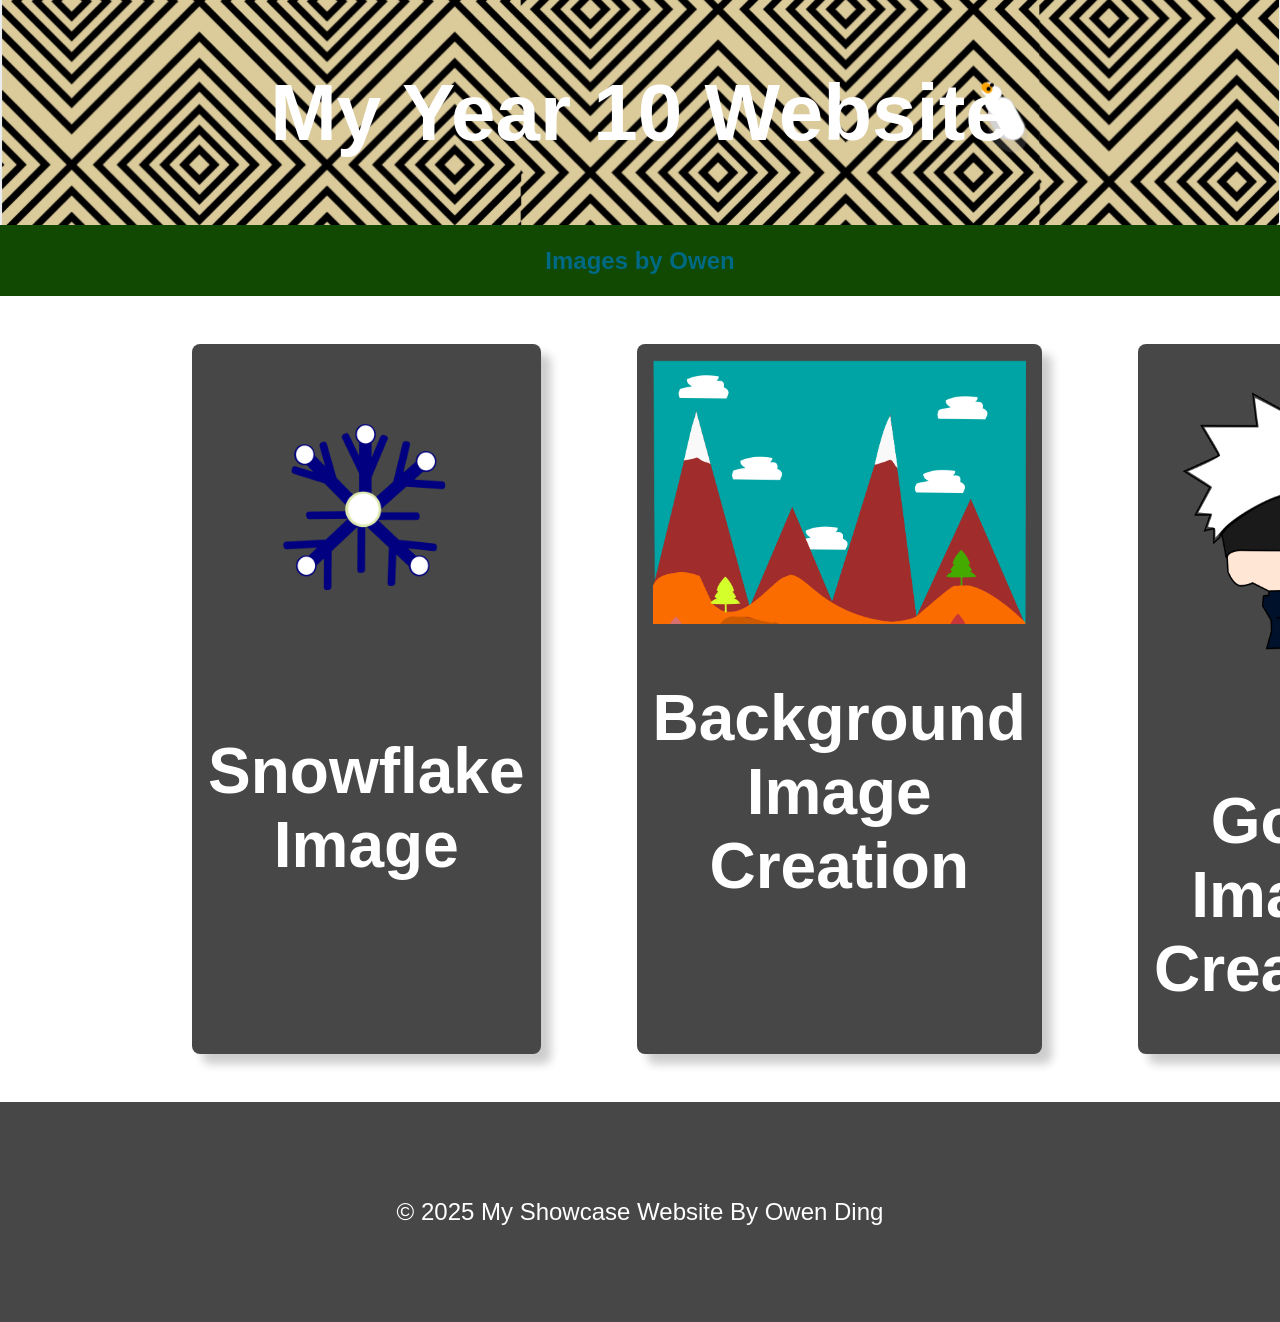
==== index.html @ bca7f296 "Changes" ====
<!DOCTYPE html>
<html lang="en">

<head>
    <meta charset="UTF-8">
    <meta name="viewport" content="width=device-width, initial-scale=1.0">
    <link rel="stylesheet" href="style.css">
    <title>My Year 10 Website</title>
</head>
<!-- This is the main body of the website- ALL your content goes AFTER the <body> tag and before the </body> tag -->
<body>

    <!-- The Hero Section -------------------------------------------------------------------------------------- -->
    <section class="hero">
        <div class="hero-text">My Year 10 Website</div>
    </section>

<!-- Topic one ------------------------------------------------------------------------------------------------- -->
    <!-- The First Topic Section -->
    <section class="topic">
        <!-- the topic title a big bar with text in it -->
        <div class="topic-title">
            <h1>Images by Owen</h1>
        </div>
        <!-- now a three column grid of images -->
        <div class="topic-content">
            <!-- one "card" which includes an image with a text below it -->
            <div class="topic-card">
                <img src="images/Snowlflake 2.png" alt="change this too!">
                <h2 class="topic-card-text">Snowflake Image</h2>
            </div>
            <div class="topic-card">
                <img src="images/Resource 1 BG.png" alt="change this too!">
                <h2 class="topic-card-text">Background Image Creation</h2>
            </div>
            <div class="topic-card">
                <img src="images/Owenstickersgojo.png" alt="change this too!">
                <h2 class="topic-card-text">Gojo Image Creation</h2>
            </div>
        </div>
    </section>
<!-- End of topic one------------------------------------------------------------------------------------------ -->

<!-- Copy and paste the section from above to make your next section -->



    <!-- A Simple Website Footer ------------------------------------------------------------------------------ -->
    <footer class="footer">
        <p>&copy; 2025 My Showcase Website By Owen Ding</p>
    </footer>

<!-- The end of the whole page- no more content after this! -->
</body>
</html>
---- style.css ----
/* A simple css reset */
body,
html {
    margin: 0;
    padding: 0;
    height: 100%;
    /* The Font Family- Really important!! */
    font-family: Arial, sans-serif;
    box-sizing: border-box;
}

/* reset for images to ensure they ar 100% of the parent container width */
img {
    width: 100%;
}

/* The hero section styling- use your OWN Hero Image URL here */
.hero {
    background-image: url('images/Websitebanner.PNG');
    height: 25vh;
    background-size: cover;
    background-position: center;
    display: flex;
    justify-content: center;
    align-items: center;
    color: white;
    text-align: center;
    position: relative;
}

/* BIG text styling for the hero section text */
.hero-text {
    font-size: 5em;
    font-weight: bold;
}

/* nice big font on a banner style background */
.topic-title{
    color: rgb(0, 105, 131);
    text-align: center;
    font-size: em;
    padding: 0.1em 3em;
    background-color: rgb(17, 73, 2);
}

/* Three column grid with a nice big gap */
.topic-content{
    display: grid;
    grid-template-columns: repeat(3, 1fr);
    gap: 6em;
    /* bring the whole section in off the sides of the page */
    width: 70%;
    /* top margin of 3em and center right/left */
    margin: 3em auto;
}

/* Styling for the individual topic cards rounded edges background color and a drop shadow */
.topic-card{
    background-color: rgb(71, 71, 71);
    color: white;
    padding: 1em;
    border-radius: 0.5em;
    box-shadow: 10px 10px 10px rgba(0, 0, 0, 0.2);
}

/* Styling for the topic card titles */
.topic-card-text{
    font-size: 4em;
    margin-bottom: 0.5em;
    /* center align text */
    text-align: center;
}

/* Styling for a footer section to take a bit of spcae at the bottom of the page */
.footer{
    background-color: rgb(71, 71, 71);
    color: white;
    text-align: center;
    font-size: 1.5em;
    padding: 3em 3em;
}
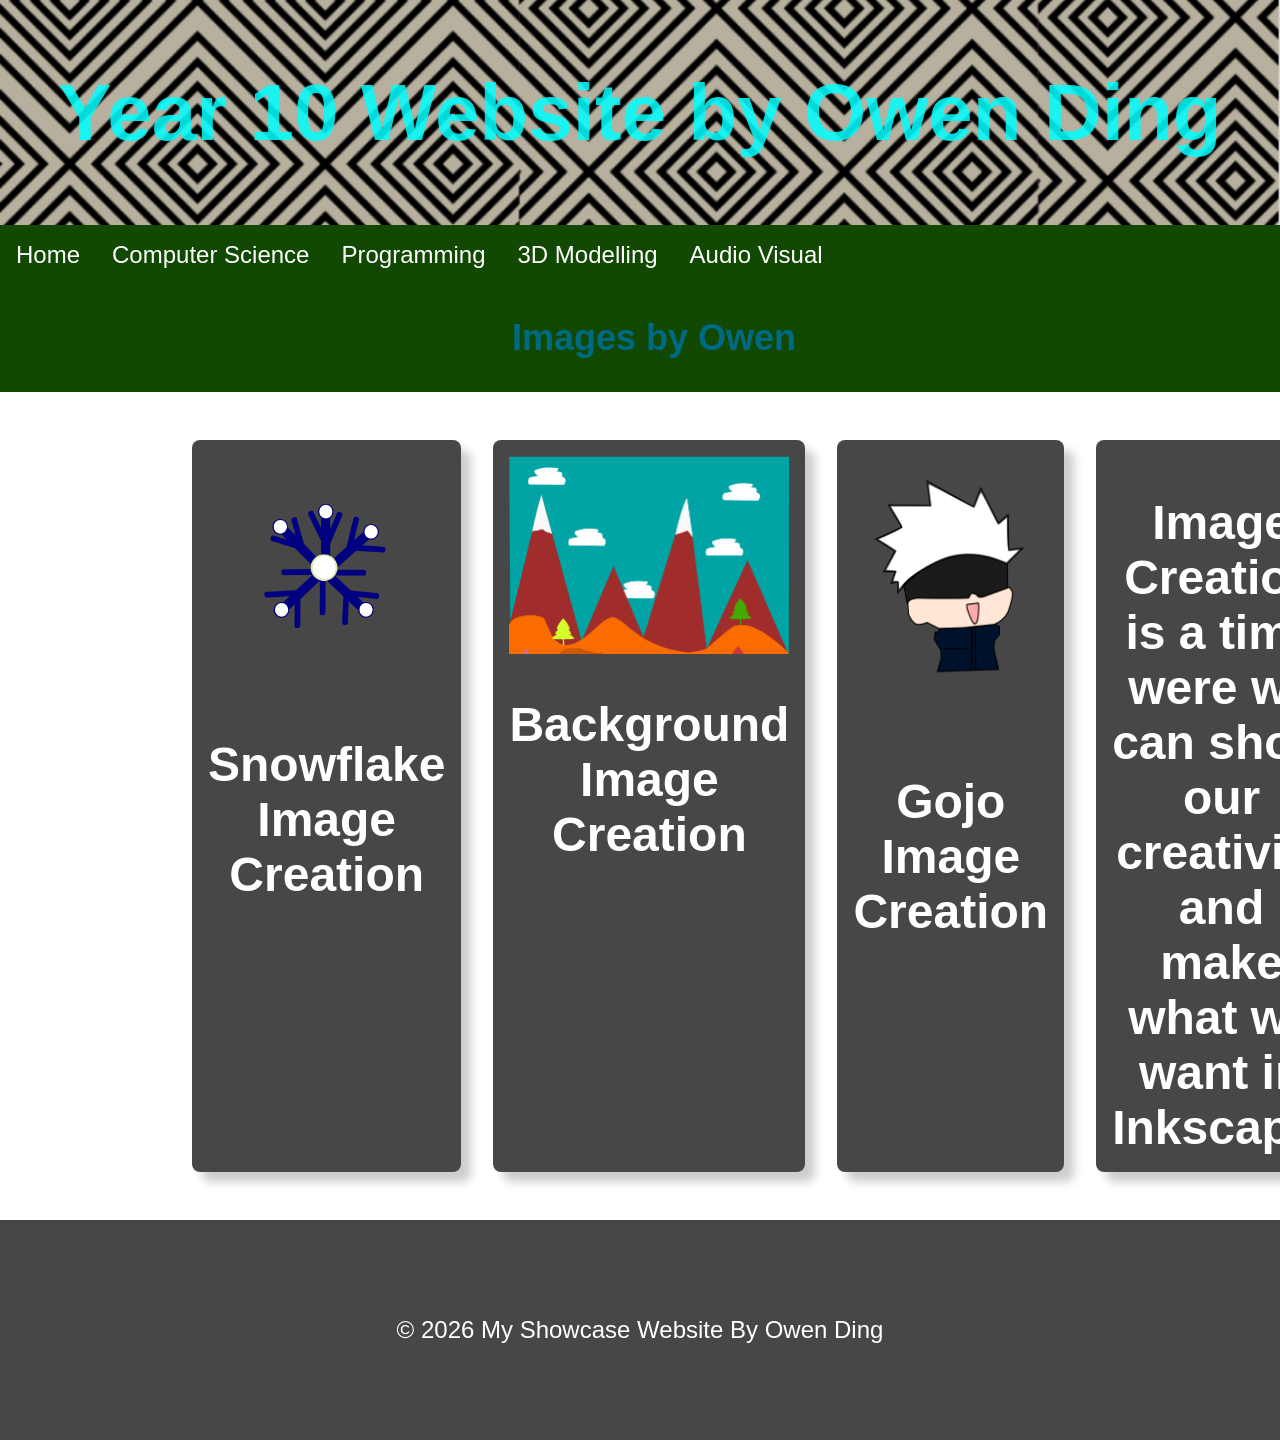
==== commit 4fda6fd2: "Whole website change" ====
--- a/index.html
+++ b/index.html
@@ -6,28 +6,38 @@
     <meta name="viewport" content="width=device-width, initial-scale=1.0">
     <link rel="stylesheet" href="style.css">
     <title>My Year 10 Website</title>
+    <link rel="icon" type="image/png" href="website icon3.png">
 </head>
 <!-- This is the main body of the website- ALL your content goes AFTER the <body> tag and before the </body> tag -->
 <body>
 
     <!-- The Hero Section -------------------------------------------------------------------------------------- -->
     <section class="hero">
-        <div class="hero-text">My Year 10 Website</div>
+        <div class="hero-text">Year 10 Website by Owen Ding</div>
     </section>
+    <ul>
+                <li><a href="index.html">Home</a></li>
+                <li><a href="Computer_science.html">Computer Science</a></li>
+                <li><a href="Programming.html">Programming</a></li>
+                <li><a href="3D_Modelling.html">3D Modelling</a></li>
+                <li><a href="#Audio Visual">Audio Visual</a></li>
+    </ul>
+
 
 <!-- Topic one ------------------------------------------------------------------------------------------------- -->
     <!-- The First Topic Section -->
     <section class="topic">
         <!-- the topic title a big bar with text in it -->
-        <div class="topic-title">
+          
+             <div class="topic-title">
             <h1>Images by Owen</h1>
         </div>
         <!-- now a three column grid of images -->
-        <div class="topic-content">
+        <div class="topic-content3">
             <!-- one "card" which includes an image with a text below it -->
             <div class="topic-card">
                 <img src="images/Snowlflake 2.png" alt="change this too!">
-                <h2 class="topic-card-text">Snowflake Image</h2>
+                <h2 class="topic-card-text">Snowflake Image Creation</h2>
             </div>
             <div class="topic-card">
                 <img src="images/Resource 1 BG.png" alt="change this too!">
@@ -36,6 +46,9 @@
             <div class="topic-card">
                 <img src="images/Owenstickersgojo.png" alt="change this too!">
                 <h2 class="topic-card-text">Gojo Image Creation</h2>
+            </div>
+             <div class="topic-card">
+                <h2 class="topic-card-text">Image Creation is a time were we can show our creativity and make what we want in Inkscape.</h2>
             </div>
         </div>
     </section>
@@ -47,7 +60,7 @@
 
     <!-- A Simple Website Footer ------------------------------------------------------------------------------ -->
     <footer class="footer">
-        <p>&copy; 2025 My Showcase Website By Owen Ding</p>
+        <p>&copy; 2026 My Showcase Website By Owen Ding</p>
     </footer>
 
 <!-- The end of the whole page- no more content after this! -->
--- a/style.css
+++ b/style.css
@@ -16,7 +16,7 @@
 
 /* The hero section styling- use your OWN Hero Image URL here */
 .hero {
-    background-image: url('images/Websitebanner.PNG');
+    background-image: url('images/Backround_Banner.png');
     height: 25vh;
     background-size: cover;
     background-position: center;
@@ -30,17 +30,43 @@
 
 /* BIG text styling for the hero section text */
 .hero-text {
+    opacity: 0.85;
     font-size: 5em;
     font-weight: bold;
+    color: cyan;
+}
+ul {
+  list-style-type: none;
+  margin: 0;
+  padding: 0;
+  overflow: hidden;
+  background-color:  rgb(17, 73, 2);
 }
 
+li {
+  float: left;
+}
+
+li a {
+  display: block;
+  color: white;
+  text-align: left;
+  padding: 16px;
+  text-decoration: none;
+  font-size: 1.5rem;
+}
+
+li a:hover {
+  background-color: #111111;
+}
 /* nice big font on a banner style background */
 .topic-title{
     color: rgb(0, 105, 131);
     text-align: center;
-    font-size: em;
+    font-size: 1.5em;
     padding: 0.1em 3em;
     background-color: rgb(17, 73, 2);
+    padding-left: 100px;
 }
 
 /* Three column grid with a nice big gap */
@@ -54,8 +80,63 @@
     margin: 3em auto;
 }
 
+
+/* Three column grid with a nice big gap */
+.topic-content1{
+    display: grid;
+    grid-template-columns: repeat(2, 1fr);
+    gap: 6em;
+    /* bring the whole section in off the sides of the page */
+    width: 70%;
+    /* top margin of 3em and center right/left */
+    margin: 3em auto;
+}
+
+.topic-content2{
+    display: grid;
+    grid-template-columns: repeat(5, 1fr);
+    gap: 2em;
+    /* bring the whole section in off the sides of the page */
+    width: 70%;
+    /* top margin of 3em and center right/left */
+    margin: 2em auto;
+}
+.topic-content3{
+    display: grid;
+    grid-template-columns: repeat(4, 1fr);
+    gap: 2em;
+    /* bring the whole section in off the sides of the page */
+    width: 70%;
+    /* top margin of 3em and center right/left */
+    margin: 3em auto;
+}
 /* Styling for the individual topic cards rounded edges background color and a drop shadow */
 .topic-card{
+    height: 700px;
+    background-color: rgb(71, 71, 71);
+    color: white;
+    padding: 1em;
+    border-radius: 0.5em;
+    box-shadow: 10px 10px 10px rgba(0, 0, 0, 0.2);
+}
+.topic-card2{
+    height: 500px;
+    background-color: rgb(71, 71, 71);
+    color: white;
+    padding: 0.5em;
+    border-radius: 0.5em;
+    box-shadow: 10px 10px 10px rgba(0, 0, 0, 0.2);
+}
+.topic-card3{
+    height: 600px;
+    background-color: rgb(71, 71, 71);
+    color: white;
+    padding: 1em;
+    border-radius: 0.5em;
+    box-shadow: 10px 10px 10px rgba(0, 0, 0, 0.2);
+}
+.topic-card1{
+    height: 700px;
     background-color: rgb(71, 71, 71);
     color: white;
     padding: 1em;
@@ -63,9 +144,26 @@
     box-shadow: 10px 10px 10px rgba(0, 0, 0, 0.2);
 }
 
+.topic-card1 img {
+  width: 50%;   /* Makes the image take up only half the card's width */
+  margin: 0 auto; /* Centers the image inside the card */
+  display: block;
+}
+.topic-card2 img {
+  width: 120%;   /* Makes the image take up only half the card's width */
+  margin: 0 auto; /* Centers the image inside the card */
+  object-fit: cover; 
+  display: block;
+}
+
 /* Styling for the topic card titles */
+.topic-card3-text{
+    font-size: 2rem;
+    /* center align text */
+    text-align: center;
+}
 .topic-card-text{
-    font-size: 4em;
+    font-size: 3rem;
     margin-bottom: 0.5em;
     /* center align text */
     text-align: center;
@@ -78,4 +176,5 @@
     text-align: center;
     font-size: 1.5em;
     padding: 3em 3em;
-}+}
+
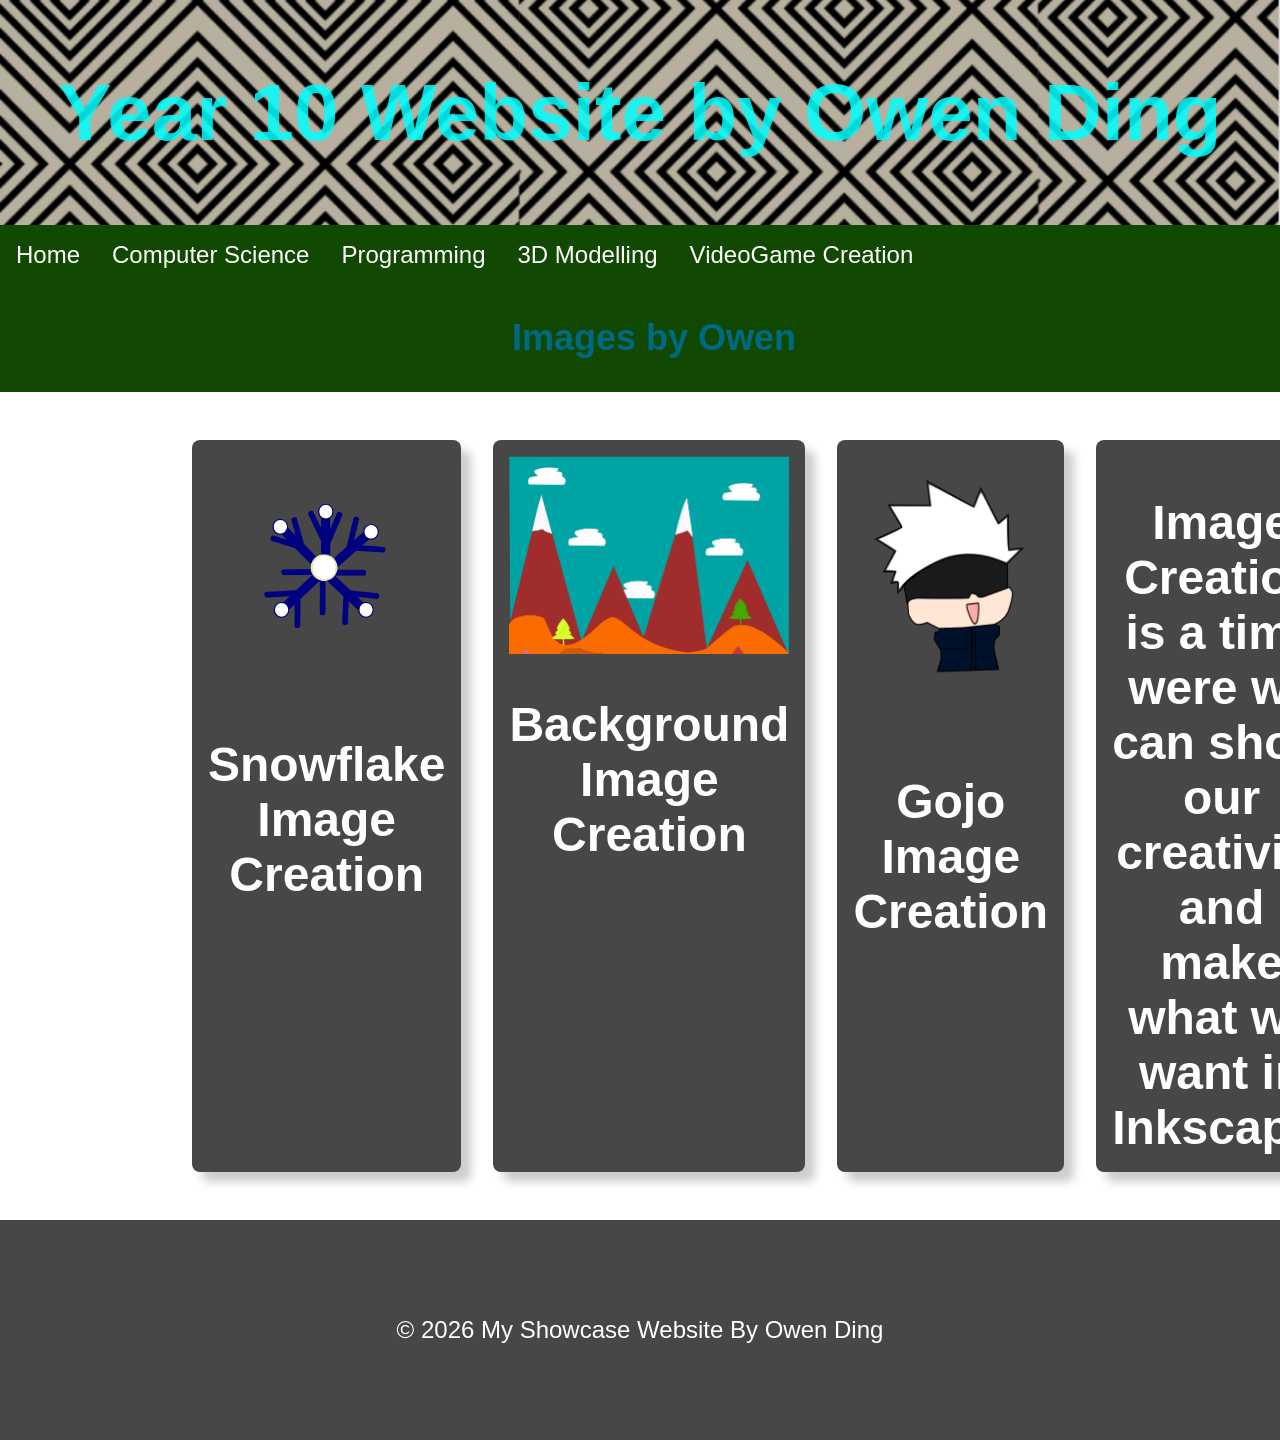
==== commit e85c3029: "Added video game design page" ====
--- a/index.html
+++ b/index.html
@@ -20,11 +20,11 @@
                 <li><a href="Computer_science.html">Computer Science</a></li>
                 <li><a href="Programming.html">Programming</a></li>
                 <li><a href="3D_Modelling.html">3D Modelling</a></li>
-                <li><a href="#Audio Visual">Audio Visual</a></li>
+                <li><a href="VideoGame_Creation.html">VideoGame Creation</a></li>
     </ul>
 
 
-<!-- Topic one ------------------------------------------------------------------------------------------------- -->
+<!-- Topic one ------------------------------------------------------------------------------------------------ -->
     <!-- The First Topic Section -->
     <section class="topic">
         <!-- the topic title a big bar with text in it -->
--- a/style.css
+++ b/style.css
@@ -150,7 +150,7 @@
   display: block;
 }
 .topic-card2 img {
-  width: 120%;   /* Makes the image take up only half the card's width */
+  width: 100%;   /* Makes the image take up only half the card's width */
   margin: 0 auto; /* Centers the image inside the card */
   object-fit: cover; 
   display: block;
@@ -177,4 +177,3 @@
     font-size: 1.5em;
     padding: 3em 3em;
 }
-
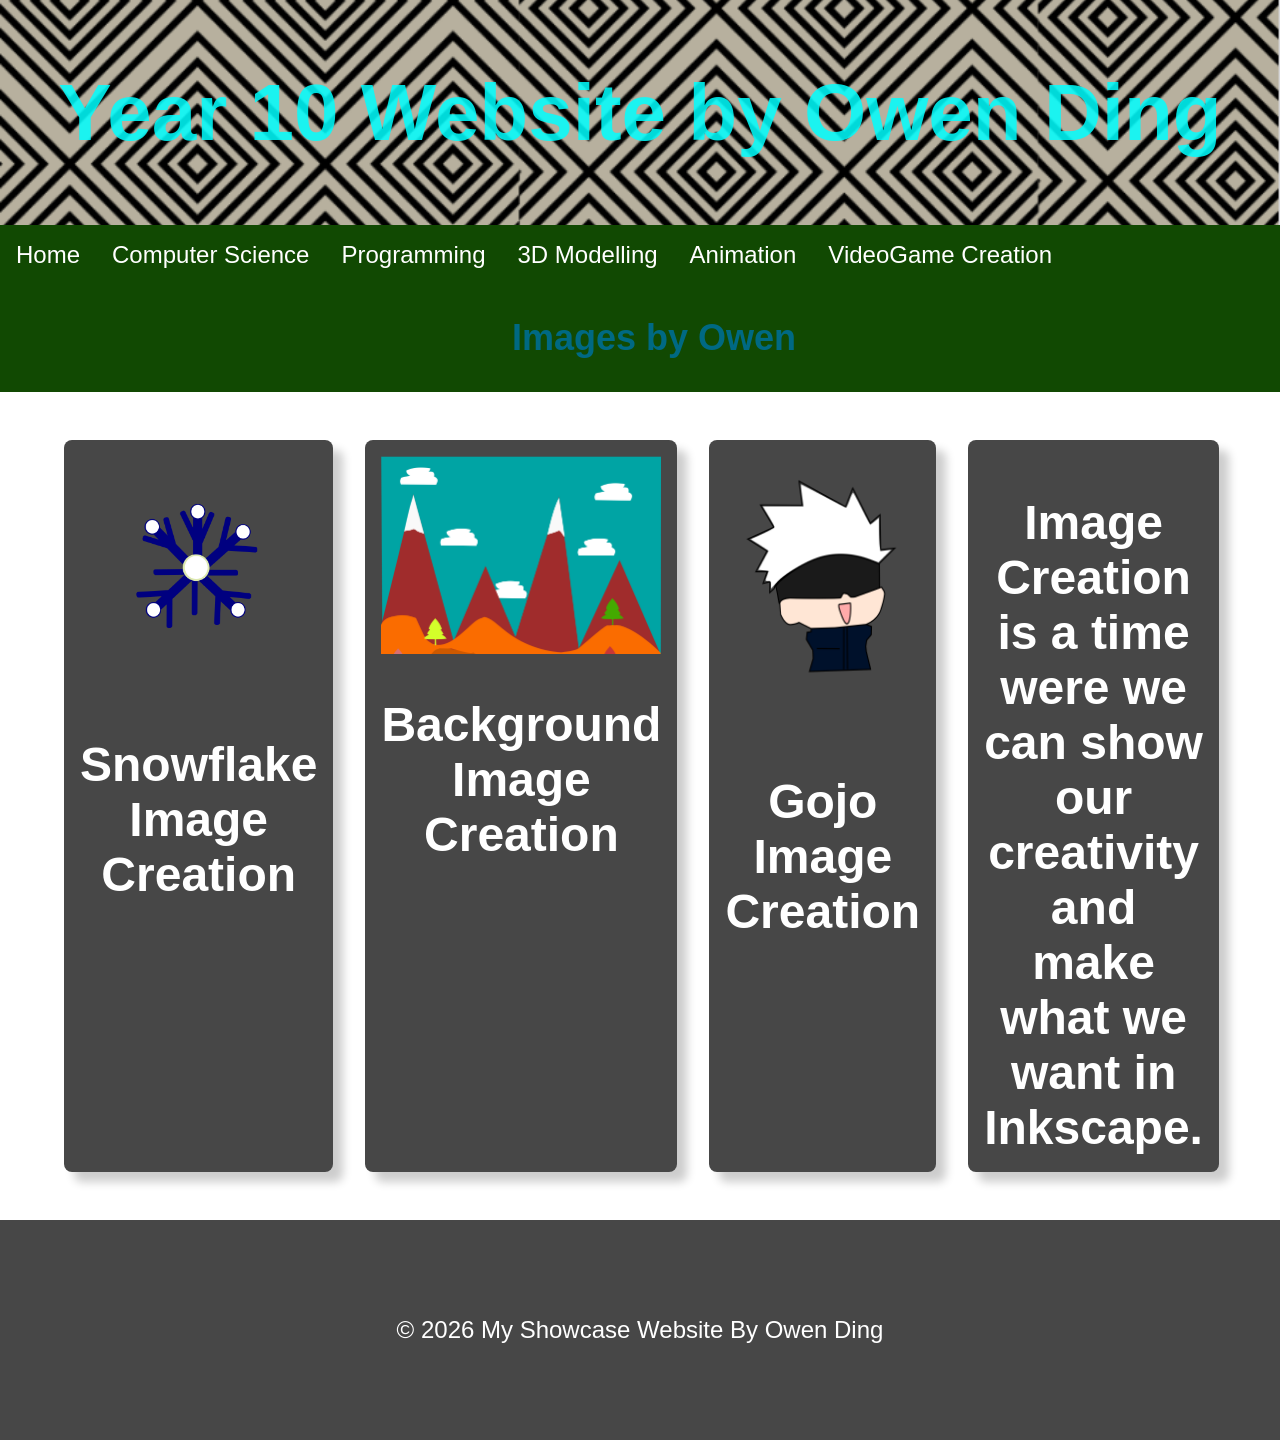
==== commit 4d2d1430: "added animation topic" ====
--- a/index.html
+++ b/index.html
@@ -20,6 +20,7 @@
                 <li><a href="Computer_science.html">Computer Science</a></li>
                 <li><a href="Programming.html">Programming</a></li>
                 <li><a href="3D_Modelling.html">3D Modelling</a></li>
+                <li><a href="Animation.html">Animation</a></li>
                 <li><a href="VideoGame_Creation.html">VideoGame Creation</a></li>
     </ul>
 
--- a/style.css
+++ b/style.css
@@ -88,6 +88,7 @@
     gap: 6em;
     /* bring the whole section in off the sides of the page */
     width: 70%;
+    max-width: 1200px; 
     /* top margin of 3em and center right/left */
     margin: 3em auto;
 }
@@ -97,7 +98,7 @@
     grid-template-columns: repeat(5, 1fr);
     gap: 2em;
     /* bring the whole section in off the sides of the page */
-    width: 70%;
+    width: 97%;
     /* top margin of 3em and center right/left */
     margin: 2em auto;
 }
@@ -106,7 +107,17 @@
     grid-template-columns: repeat(4, 1fr);
     gap: 2em;
     /* bring the whole section in off the sides of the page */
-    width: 70%;
+    width: 90%;
+    /* top margin of 3em and center right/left */
+    margin: 3em auto;
+}
+
+.topic-content4{
+    display: grid;
+    grid-template-columns: repeat(3, 1fr);
+    gap: 2em;
+    /* bring the whole section in off the sides of the page */
+    width: 90%;
     /* top margin of 3em and center right/left */
     margin: 3em auto;
 }
@@ -137,6 +148,15 @@
 }
 .topic-card1{
     height: 700px;
+    background-color: rgb(71, 71, 71);
+    color: white;
+    padding: 1em;
+    border-radius: 0.5em;
+    box-shadow: 10px 10px 10px rgba(0, 0, 0, 0.2);
+}
+
+.topic-card4{
+    height: 500px;
     background-color: rgb(71, 71, 71);
     color: white;
     padding: 1em;
@@ -168,6 +188,11 @@
     /* center align text */
     text-align: center;
 }
+.topic-card4-text{
+    font-size: 1.5rem;
+    /* center align text */
+    text-align: center;
+}
 
 /* Styling for a footer section to take a bit of spcae at the bottom of the page */
 .footer{
